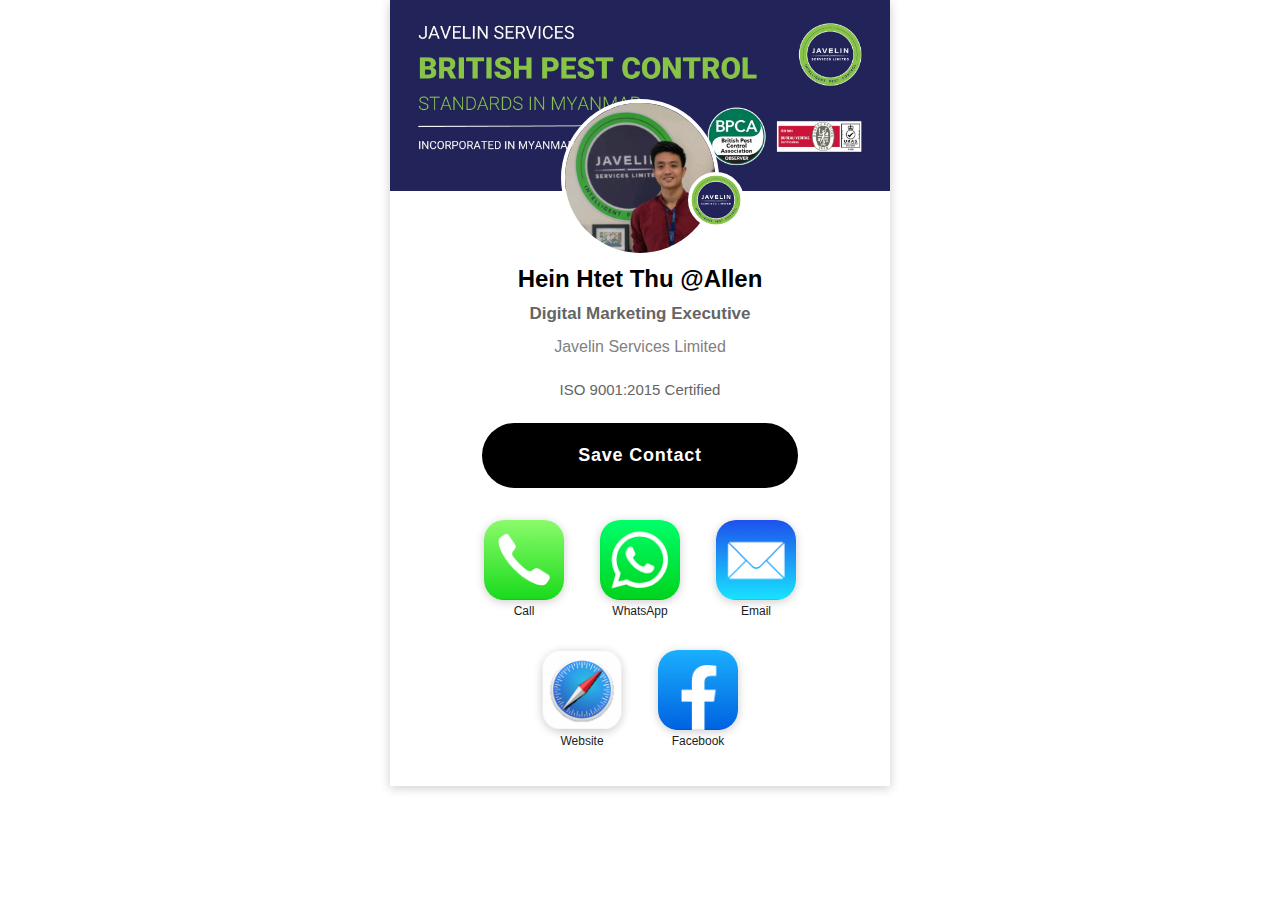
==== index.html @ d9c7878e "Rename hello.html to index.html" ====
<!DOCTYPE html>
<html lang="en">

<head>
  <meta charset="UTF-8">
  <meta name="viewport" content="width=device-width, initial-scale=1.0">
  <title>Digital Profile Card</title>
  <link rel="stylesheet" href="style.css">
</head>

<body>
  <div class="container">
    <div class="cover-photo">
      <img src="cover-photo.jpg" alt="Cover Photo" class="cover-image">
    </div>
    <div class="profile">
      <div class="profile-overlay">
        <img src="profile-photo.jpeg" alt="Profile Photo" class="profile-photo">
        <div class="logo-overlay">
          <img src="Logo (Transparent).png" alt="Profile Photo" class="company-logo">
        </div>
      </div>
    </div>
    <div class="contact-info">
      <h1 class="name">Hein Htet Thu @Allen</h1>
      <h2 class="position">Digital Marketing Executive</h2>
      <h3 class="company">Javelin Services Limited</h3>
      <p class="bio">ISO 9001:2015 Certified</p>
    </div>
    <div class="button-container">
      <button class="capsule-button" onclick="saveContact()">Save Contact</button>
      <a id="download-link" href="#" style="display: none;">Download vCard</a>
    </div>
    <ul class="links">
      <li>
        <a href="tel:+959799848334" target="_blank">
          <div class="link-box">
            <img src="phone.png" alt="Link 2">
            <p class="link-text">Call</p> <!-- Add the link text here -->
          </div>
        </a>
      </li>
      <li>
        <a href="https://wa.me/959799848334" target="_blank">
          <div class="link-box">
            <img src="whatsapp.png" alt="Link 2">
            <p class="link-text">WhatsApp</p> <!-- Add the link text here -->
          </div>
        </a>
      </li>
      <li>
        <a href="mailto:heinhtet.thu@javelinservices.com">
          <div class="link-box">
            <img src="email.png" alt="Link 3">
            <p class="link-text">Email</p> <!-- Add the link text here -->
          </div>
        </a>
      </li>
      <li>
        <a href="https://www.javelinservices.com" target="_blank">
          <div class="link-box">
            <img src="safari.png" alt="Link 1">
            <p class="link-text">Website</p> <!-- Add the link text here -->
          </div>
        </a>
      </li>
      <li>
        <a href="https://www.facebook.com/javelinservices" target="_blank">
          <div class="link-box">
            <img src="facebook.png" alt="Link 2">
            <p class="link-text">Facebook</p> <!-- Add the link text here -->
          </div>
        </a>
      </li>
    </ul>
  </div>
  <script>
    function saveContact() {
      var name = document.querySelector(".name").textContent;
      var position = document.querySelector(".position").textContent;
      var company = document.querySelector(".company").textContent;
      var website = document.querySelector("a[href^='https://www.javelinservices.com']").href;
      var facebook = document.querySelector("a[href^='https://www.facebook.com/javelinservices']").href;

      var whatsappNumbers = document.querySelectorAll("a[href^='https://wa.me/']");
      var whatsappList = [];
      whatsappNumbers.forEach(function (number) {
        whatsappList.push(number.href.replace("https://wa.me/", ""));
      });
      var whatsapp = whatsappList.join(",");

      var phone = document.querySelector("a[href^='tel:']").href.replace("tel:", "");
      var email = document.querySelector("a[href^='mailto:']").href.replace("mailto:", "");

      var vcard = "BEGIN:VCARD\r\n";
      vcard += "VERSION:3.0\r\n";
      vcard += "FN:" + name + "\r\n";
      vcard += "TITLE:" + position + "\r\n";
      vcard += "ORG:" + company + "\r\n";
      vcard += "TEL;TYPE=CELL:" + phone + "\r\n";
      vcard += "EMAIL;TYPE=WORK:" + email + "\r\n";
      vcard += "URL:" + website + "\r\n";
      vcard += "X-SOCIALPROFILE;type=facebook:" + facebook + "\r\n";
      vcard += "X-SOCIALPROFILE;type=whatsapp:" + whatsapp + "\r\n";
      vcard += "END:VCARD";

      var blob = new Blob([vcard], { type: "text/vcard;charset=utf-8" });

      var downloadLink = document.getElementById("download-link");
      downloadLink.href = URL.createObjectURL(blob);
      downloadLink.download = "contact.vcf";

      downloadLink.click();
    }
  </script>
</body>

</html>
---- style.css ----
body {
  margin: 0;
  padding: 0;
  display: flex;
  justify-content: center;
}

.container {
  width: 500px;
  background-color: #fff;
  border: none; /* Remove the border */
  position: relative;
  box-shadow: 0px 2px 10px rgba(0, 0, 0, 0.2); /* Add a realistic drop shadow */
}

.cover-photo {
  position: relative;
  width: 100%;
  max-width: 500px;
  height: 0;
  padding-bottom: 38.2%; /* 191/500*100 */
  overflow: hidden;
}

.cover-image {
  position: absolute;
  top: 0;
  left: 0;
  width: 100%;
  height: 100%;
  object-fit: cover;
  object-position: center;
}

.profile {
  position: relative;
}

.profile-overlay {
  position: absolute;
  bottom: -70px;
  left: 50%;
  transform: translateX(-50%);
}

.profile-photo {
  width: 150px;
  height: 150px;
  border-radius: 50%;
  border: 4px solid #fff;
}

.company-logo {
  position: absolute;
  bottom: 33px;
  right: -25px;
  width: 50px;
  height: 50px;
  border-radius: 50%;
  border: 3px solid #fff;
  background-color: #fff; /* Replace with your desired color */
}

.contact-info {
  margin-top: 70px;
}

.name {
  margin: 0;
  font-family: -apple-system, BlinkMacSystemFont, "Segoe UI", Roboto, Helvetica, Arial, sans-serif;
  font-weight: 620;
  font-size: 24px;
  line-height: 1.5;
  text-align: center;
  display: flex;
  align-items: center;
  justify-content: center;
  margin-bottom: 5px; /* Adjust the margin-bottom value as desired */
}

.position {
  font-family: -apple-system, BlinkMacSystemFont, "Segoe UI", Roboto, Helvetica, Arial, sans-serif;
  font-weight: 580;
  font-size: 17px;
  line-height: 1.43;
  text-align: center;
  color: #656565;
  word-break: break-word;
  margin: 0; /* Remove the previous margin declaration */
  margin-bottom: 10px; /* Adjust the margin-bottom value as desired */
}

.company {
  margin: 0;
  font-family: -apple-system, BlinkMacSystemFont, "Segoe UI", Roboto, Helvetica, Arial, sans-serif;
  font-weight: 400;
  font-size: 16px;
  line-height: 1.43;
  text-align: center;
  color: #818181;
  word-break: break-word;
  margin-bottom: 10px; /* Adjust the margin-bottom value as desired */
  margin-top: 2px; /* Adjust the margin-top value as desired */
}

.bio {
  margin: 20px 0; /* Adjust the margin value to control the spacing above and below */
  font-family: -apple-system, BlinkMacSystemFont, "Segoe UI", Roboto, Helvetica, Arial, sans-serif;
  font-weight: 400;
  font-size: 15px;
  line-height: 1.43;
  color: #656565;
  text-align: center;
  white-space: pre-line;
  word-break: break-word;
}

.button-container {
  display: flex;
  justify-content: center;
  margin: 22px 0px;
}

.capsule-button {
  display: inline-block;
  align-items: center;
  justify-content: center;
  box-sizing: border-box;
  background-color: #000;
  outline: 0;
  border: 0;
  margin: 0;
  border-radius: 100px;
  cursor: pointer;
  user-select: none;
  vertical-align: middle;
  appearance: none;
  text-decoration: none;
  color: #fff;
  font-family: "Roboto", "Helvetica", "Arial", sans-serif;
  font-weight: bold;
  font-size: 18px;
  line-height: 1.4;
  padding: 20px 96px;
  text-transform: capitalize;
  width: fit-content;
  margin: 0 auto;
  letter-spacing: 0.8px;
}

.links {
  list-style: none;
  padding: 0px 20px;
  display: flex;
  justify-content: center;
  flex-wrap: wrap; /* Wrap the links to a new line */
}

.links li {
  margin: 10px;
}

.links li a {
  text-decoration: none; /* Remove the underline */
}

.links li img {
  width: 80px; /* Increase the width */
  height: 80px; /* Increase the height */
  margin: 0px 8px;
  border-radius: 10px;
  box-shadow: 0px 2px 10px rgba(0, 0, 0, 0.2);
  border-radius: 20px; /* Add border-radius for rounded corners */
  object-fit: cover;
  object-position: center;
}

.link-text {
  text-align: center;
  margin-top: 0px;
  font-size: 12px; /* Adjust the font size as needed */
  font-weight: 300; /* Set the font weight to a thinner value */
  font-family: -apple-system,BlinkMacSystemFont,"Segoe UI",Roboto,Helvetica,Arial,sans-serif;
  color: rgb(28, 28, 28); /* Set the color of the link text */
}
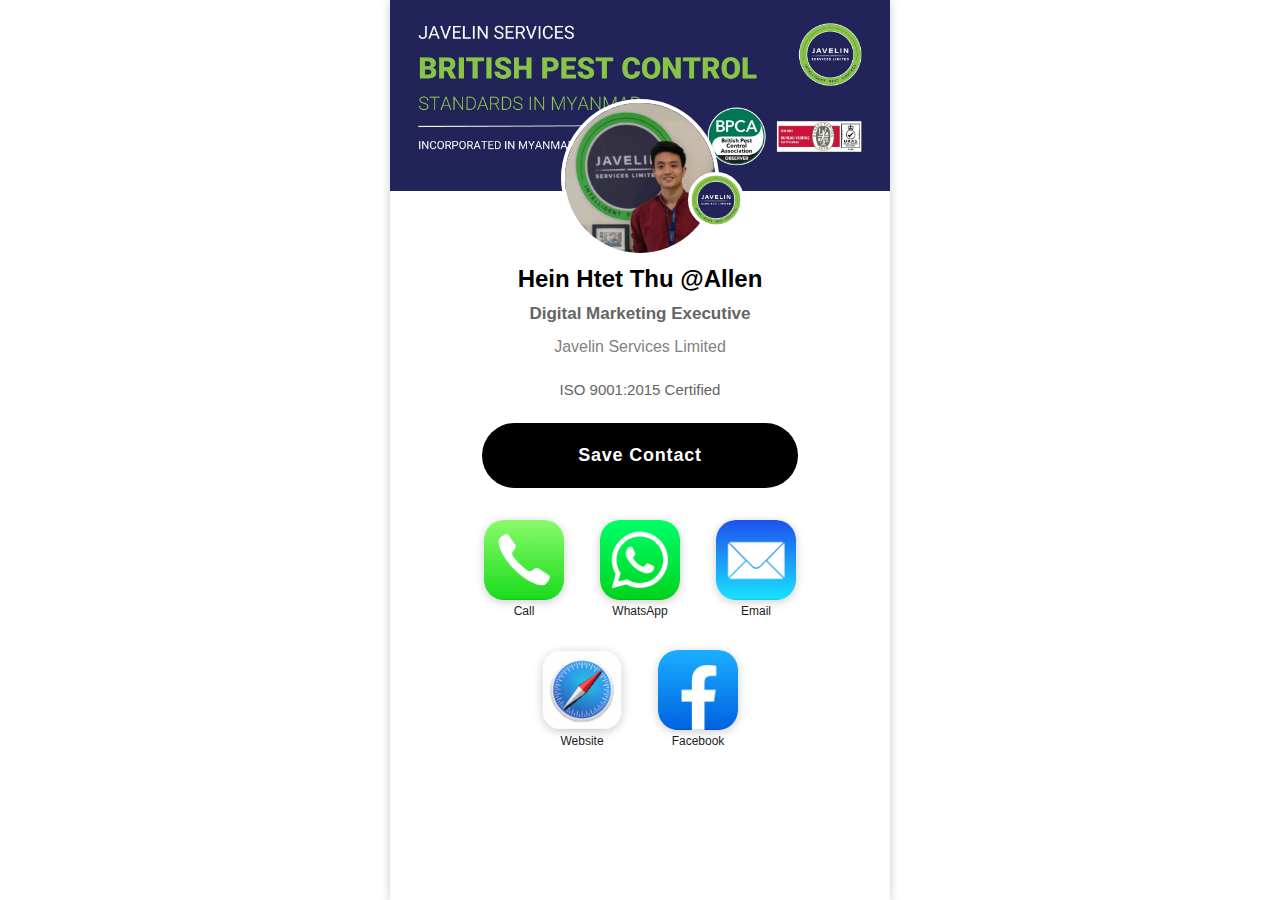
==== commit 002064de: "third commit" ====
--- a/index.html
+++ b/index.html
@@ -5,6 +5,7 @@
   <meta charset="UTF-8">
   <meta name="viewport" content="width=device-width, initial-scale=1.0">
   <title>Digital Profile Card</title>
+  <link rel="icon" type="image/png" href="favicon.png">
   <link rel="stylesheet" href="style.css">
 </head>
 
@@ -115,4 +116,4 @@
   </script>
 </body>
 
-</html>
+</html>--- a/style.css
+++ b/style.css
@@ -7,6 +7,8 @@
 
 .container {
   width: 500px;
+  height: 100%;
+  min-height: 100vh;
   background-color: #fff;
   border: none; /* Remove the border */
   position: relative;
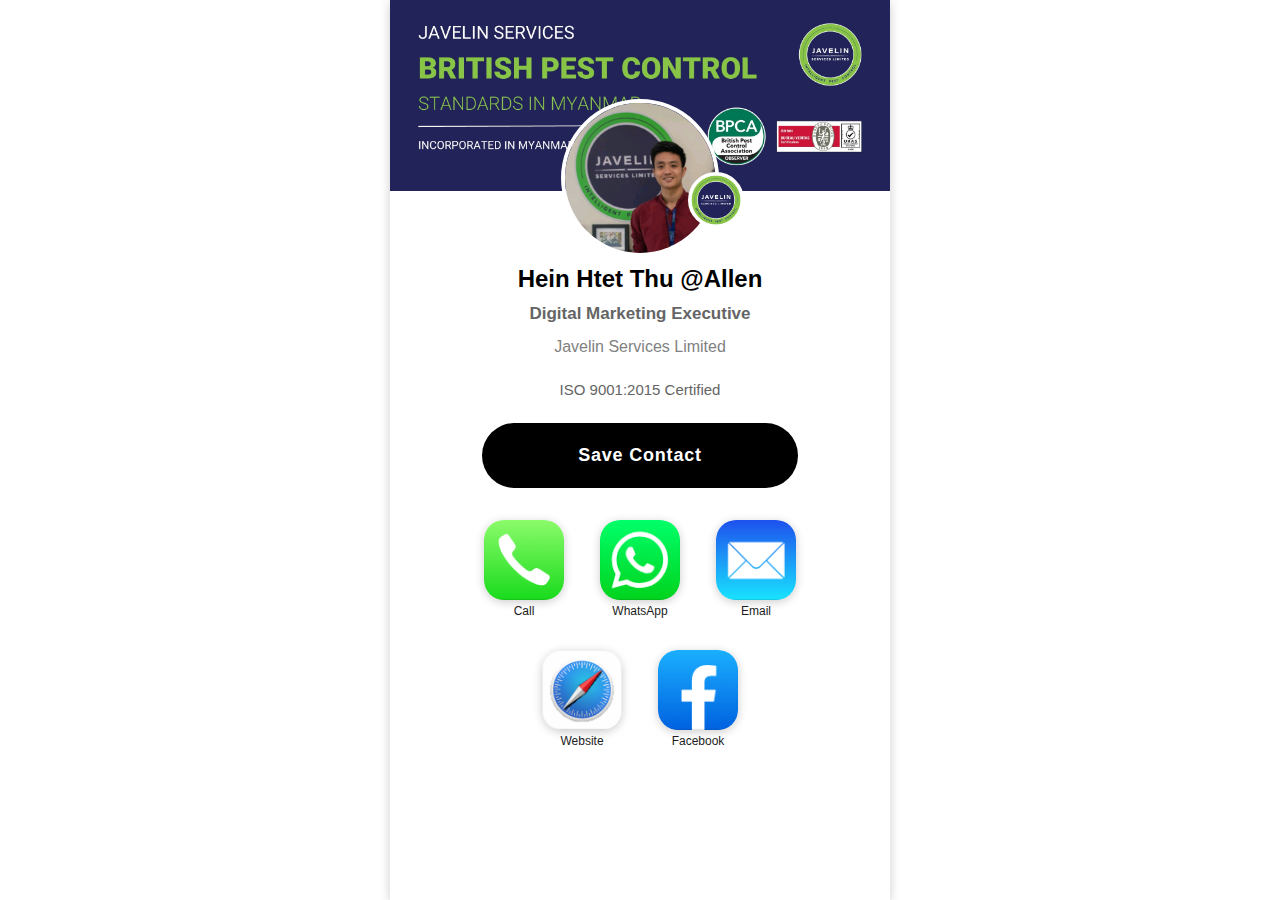
==== commit a99bd165: "third commit" ====
--- a/index.html
+++ b/index.html
@@ -12,13 +12,13 @@
 <body>
   <div class="container">
     <div class="cover-photo">
-      <img src="cover-photo.jpg" alt="Cover Photo" class="cover-image">
+      <img src="assets/cover-photo.jpg" alt="Cover Photo" class="cover-image">
     </div>
     <div class="profile">
       <div class="profile-overlay">
-        <img src="profile-photo.jpeg" alt="Profile Photo" class="profile-photo">
+        <img src="assets/profile-photo.jpeg" alt="Profile Photo" class="profile-photo">
         <div class="logo-overlay">
-          <img src="Logo (Transparent).png" alt="Profile Photo" class="company-logo">
+          <img src="assets/Logo (Transparent).png" alt="Profile Photo" class="company-logo">
         </div>
       </div>
     </div>
@@ -36,7 +36,7 @@
       <li>
         <a href="tel:+959799848334" target="_blank">
           <div class="link-box">
-            <img src="phone.png" alt="Link 2">
+            <img src="assets/phone.png" alt="Link 2">
             <p class="link-text">Call</p> <!-- Add the link text here -->
           </div>
         </a>
@@ -44,7 +44,7 @@
       <li>
         <a href="https://wa.me/959799848334" target="_blank">
           <div class="link-box">
-            <img src="whatsapp.png" alt="Link 2">
+            <img src="assets/whatsapp.png" alt="Link 2">
             <p class="link-text">WhatsApp</p> <!-- Add the link text here -->
           </div>
         </a>
@@ -52,7 +52,7 @@
       <li>
         <a href="mailto:heinhtet.thu@javelinservices.com">
           <div class="link-box">
-            <img src="email.png" alt="Link 3">
+            <img src="assets/email.png" alt="Link 3">
             <p class="link-text">Email</p> <!-- Add the link text here -->
           </div>
         </a>
@@ -60,7 +60,7 @@
       <li>
         <a href="https://www.javelinservices.com" target="_blank">
           <div class="link-box">
-            <img src="safari.png" alt="Link 1">
+            <img src="assets/safari.png" alt="Link 1">
             <p class="link-text">Website</p> <!-- Add the link text here -->
           </div>
         </a>
@@ -68,7 +68,7 @@
       <li>
         <a href="https://www.facebook.com/javelinservices" target="_blank">
           <div class="link-box">
-            <img src="facebook.png" alt="Link 2">
+            <img src="assets/facebook.png" alt="Link 2">
             <p class="link-text">Facebook</p> <!-- Add the link text here -->
           </div>
         </a>
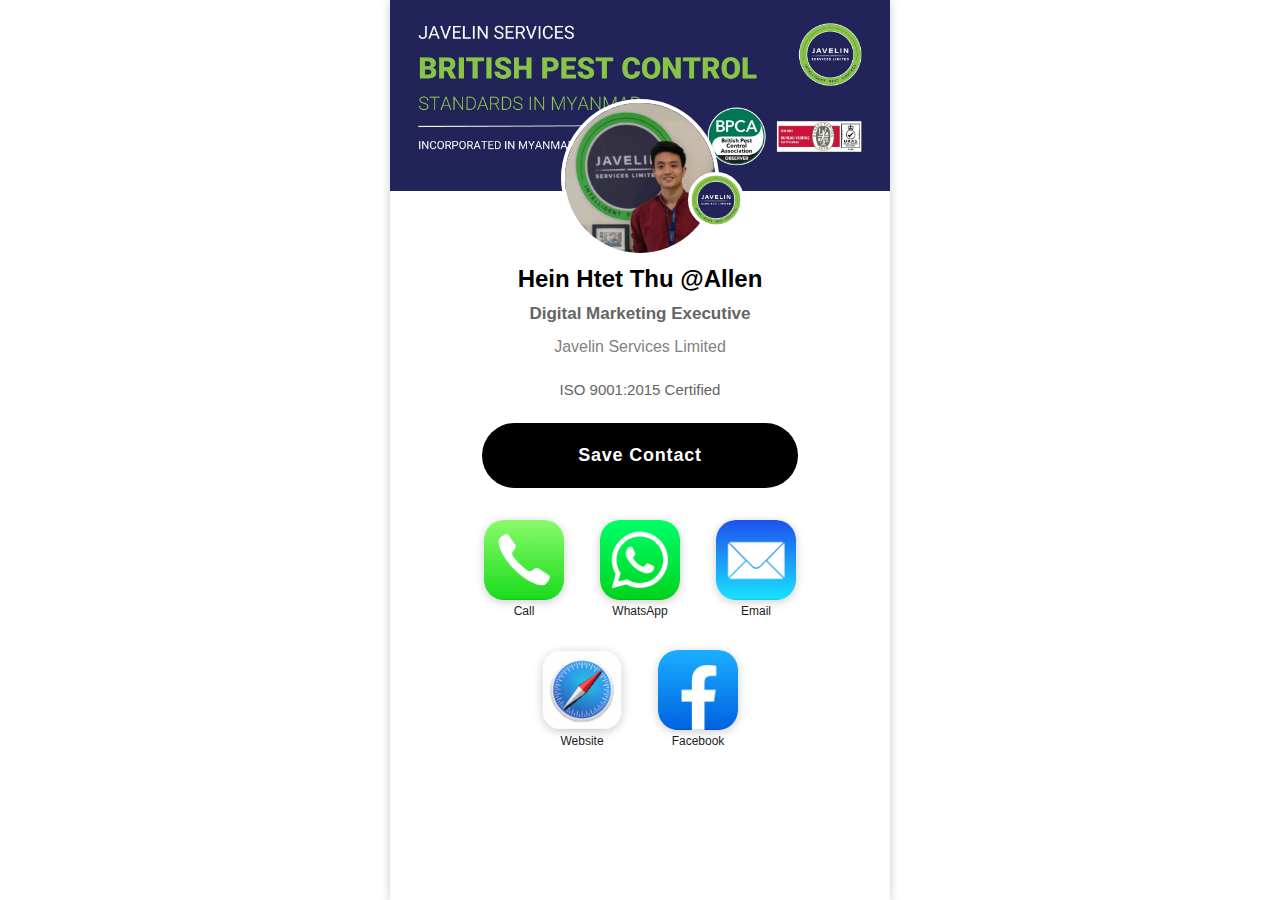
==== commit 2a35dd01: "third commit" ====
--- a/index.html
+++ b/index.html
@@ -5,7 +5,7 @@
   <meta charset="UTF-8">
   <meta name="viewport" content="width=device-width, initial-scale=1.0">
   <title>Digital Profile Card</title>
-  <link rel="icon" type="image/png" href="favicon.png">
+  <link rel="icon" type="image/png" href="assets/favicon.ico">
   <link rel="stylesheet" href="style.css">
 </head>
 
